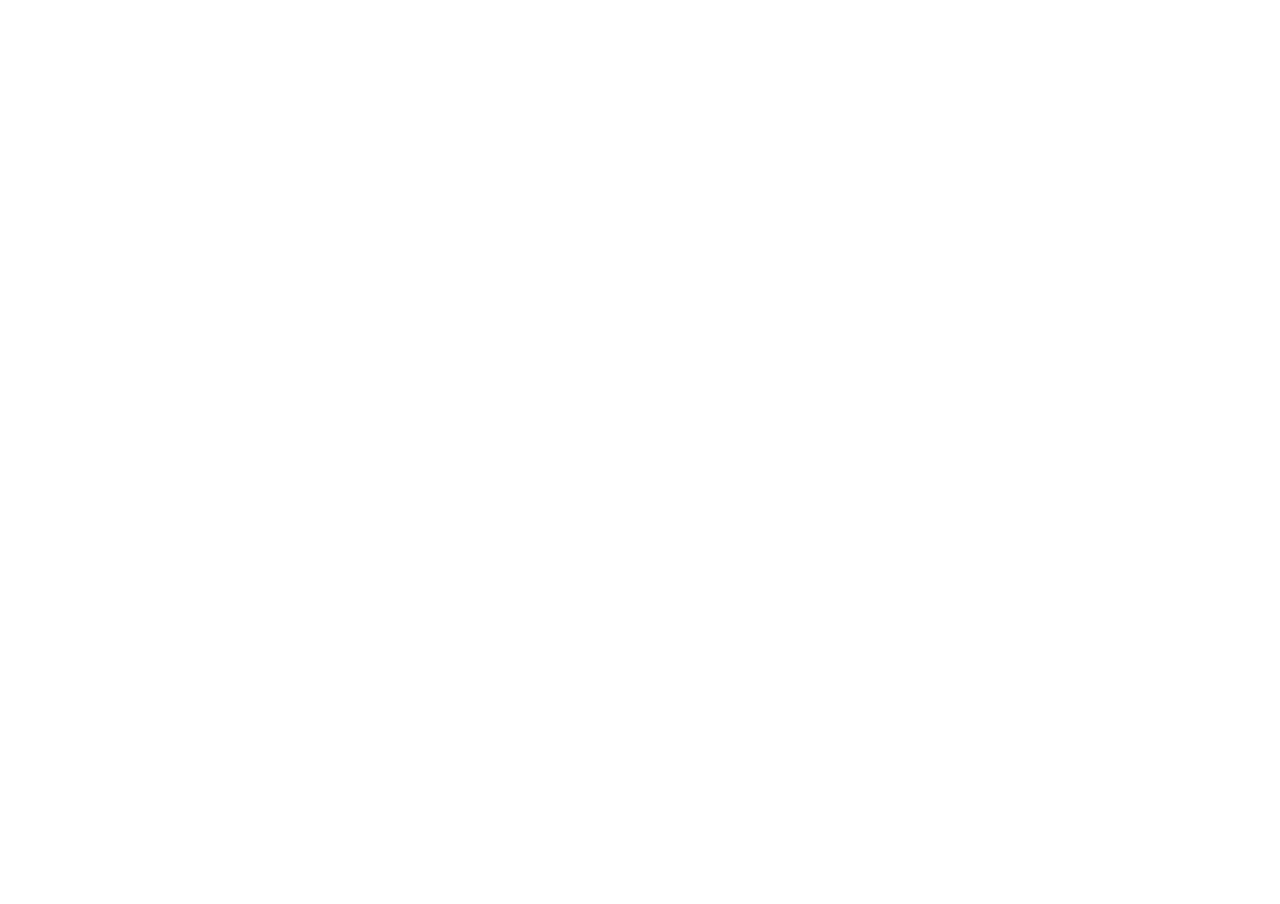
==== ArkaClubApp.html @ b47cac35 "Update ArkaClubApp.html" ====
<!DOCTYPE html>
<html>
<head>
    <title>Arka Readers Club App</title>
    <link rel="manifest" href="manifest.json">
    <meta name="viewport" content="width=device-width, initial-scale=1">
    <style>
        body, html { margin: 0; padding: 0; height: 100%; overflow: hidden; }
        iframe { border: none; width: 100%; height: 100%; }
    </style>
</head>
<body>
    <!--<iframe src="https://script.google.com/macros/s/AKfycbyyBFZZmwp4Enc9Ksw284HRCymaCCLvI5OJPceZqeP2kOAITTD4IyirKmfjwm8NbMTd/exec"></iframe>-->
    <iframe src="https://script.google.com/macros/s/AKfycbygwBqsI-QpepXW4b-zz6bsUOVXiRV9Jhg_FXSBTGQ/dev"></iframe>
<script>
  if ('serviceWorker' in navigator) {
    window.addEventListener('load', () => {
      navigator.serviceWorker.register('./sw.js')
        .then(registration => console.log('Service Worker registered'))
        .catch(err => console.log('Service Worker failed', err));
    });
  }
</script>
</body>
</html>
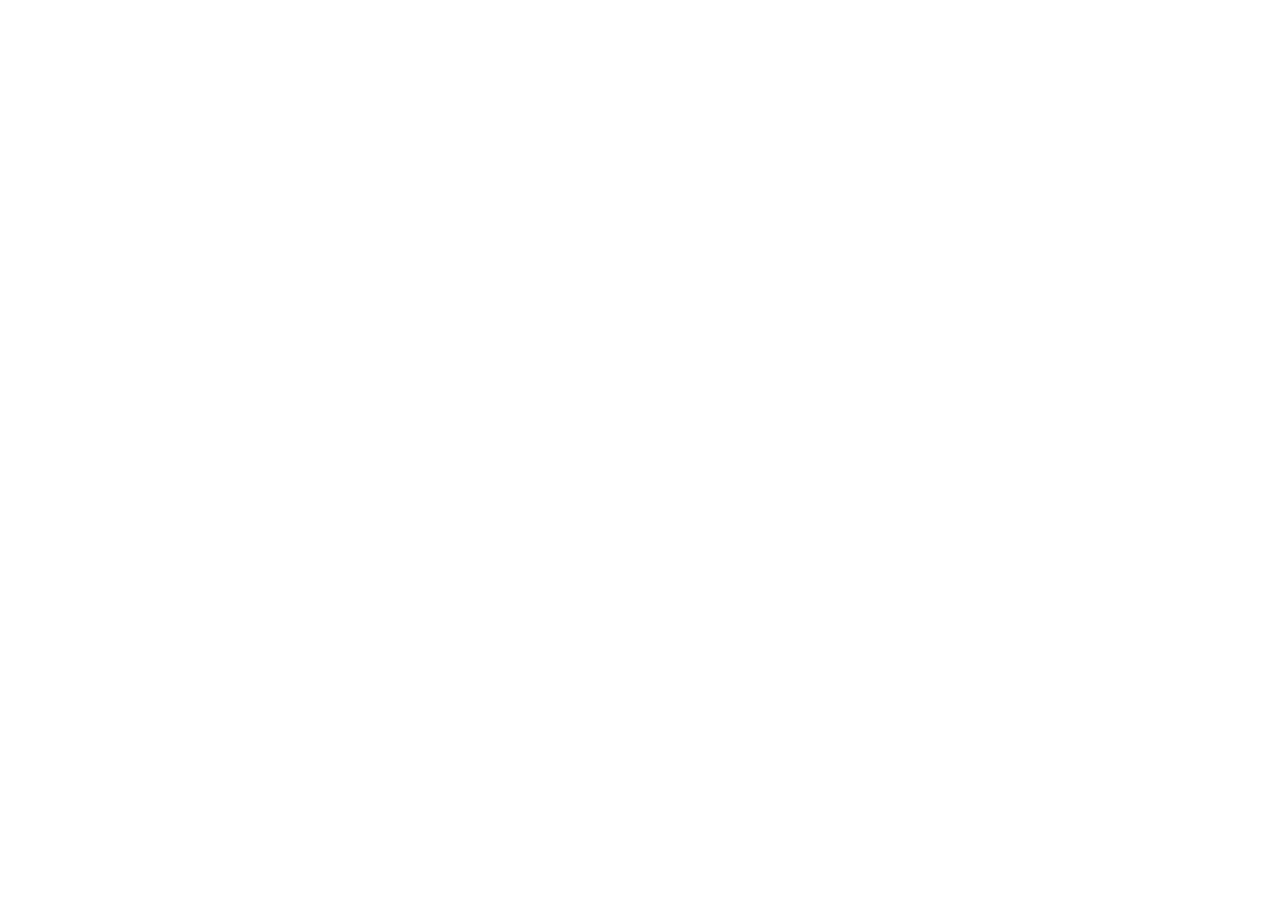
==== commit 54444e58: "Update ArkaClubApp.html" ====
--- a/ArkaClubApp.html
+++ b/ArkaClubApp.html
@@ -11,7 +11,6 @@
 </head>
 <body>
     <!--<iframe src="https://script.google.com/macros/s/AKfycbyyBFZZmwp4Enc9Ksw284HRCymaCCLvI5OJPceZqeP2kOAITTD4IyirKmfjwm8NbMTd/exec"></iframe>-->
-    <iframe src="https://script.google.com/macros/s/AKfycbygwBqsI-QpepXW4b-zz6bsUOVXiRV9Jhg_FXSBTGQ/dev"></iframe>
 <script>
   if ('serviceWorker' in navigator) {
     window.addEventListener('load', () => {
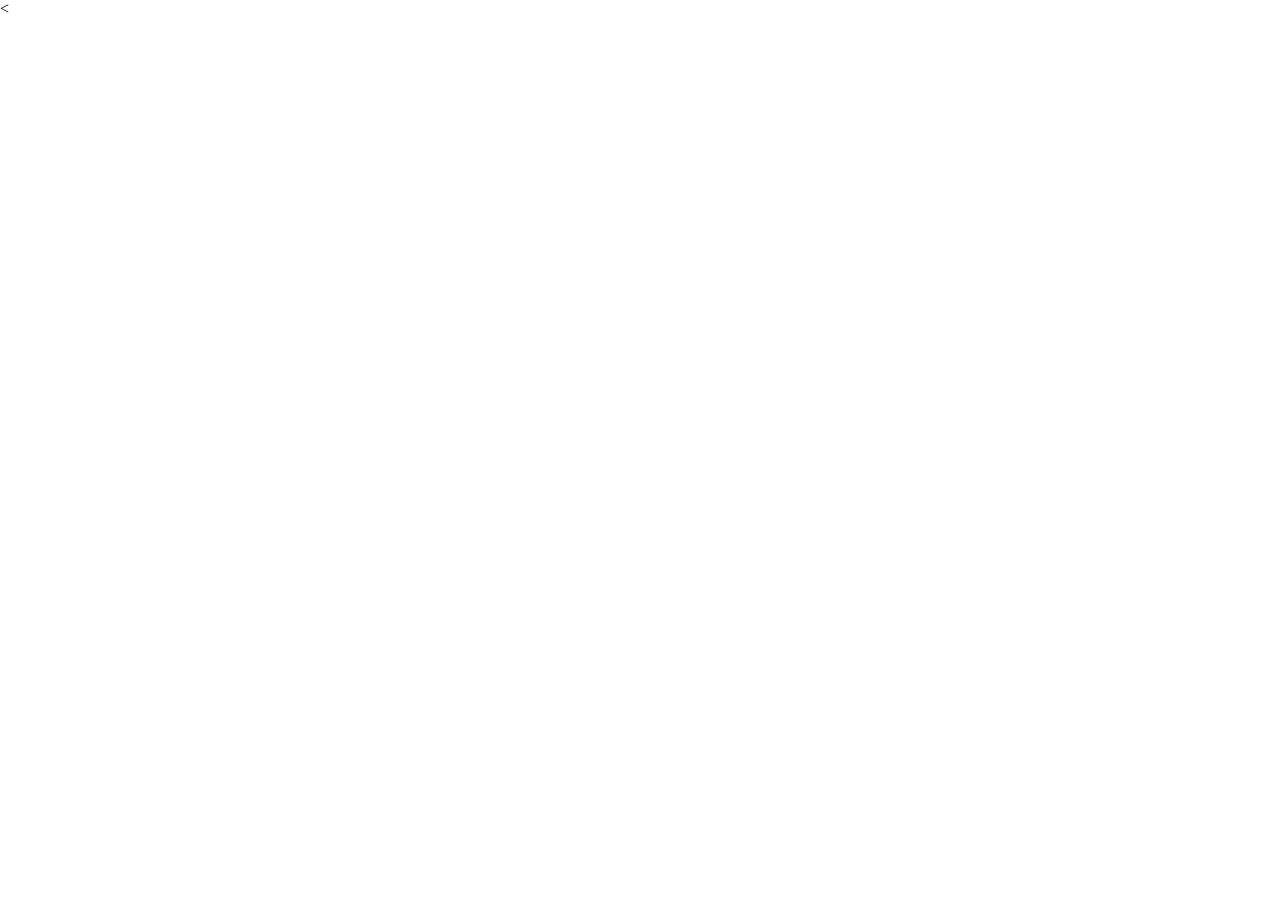
==== commit 9571c979: "Update ArkaClubApp.html" ====
--- a/ArkaClubApp.html
+++ b/ArkaClubApp.html
@@ -10,7 +10,7 @@
     </style>
 </head>
 <body>
-    <!--<iframe src="https://script.google.com/macros/s/AKfycbyyBFZZmwp4Enc9Ksw284HRCymaCCLvI5OJPceZqeP2kOAITTD4IyirKmfjwm8NbMTd/exec"></iframe>-->
+    <<iframe src="https://script.google.com/macros/s/AKfycbyyBFZZmwp4Enc9Ksw284HRCymaCCLvI5OJPceZqeP2kOAITTD4IyirKmfjwm8NbMTd/exec"></iframe>
 <script>
   if ('serviceWorker' in navigator) {
     window.addEventListener('load', () => {
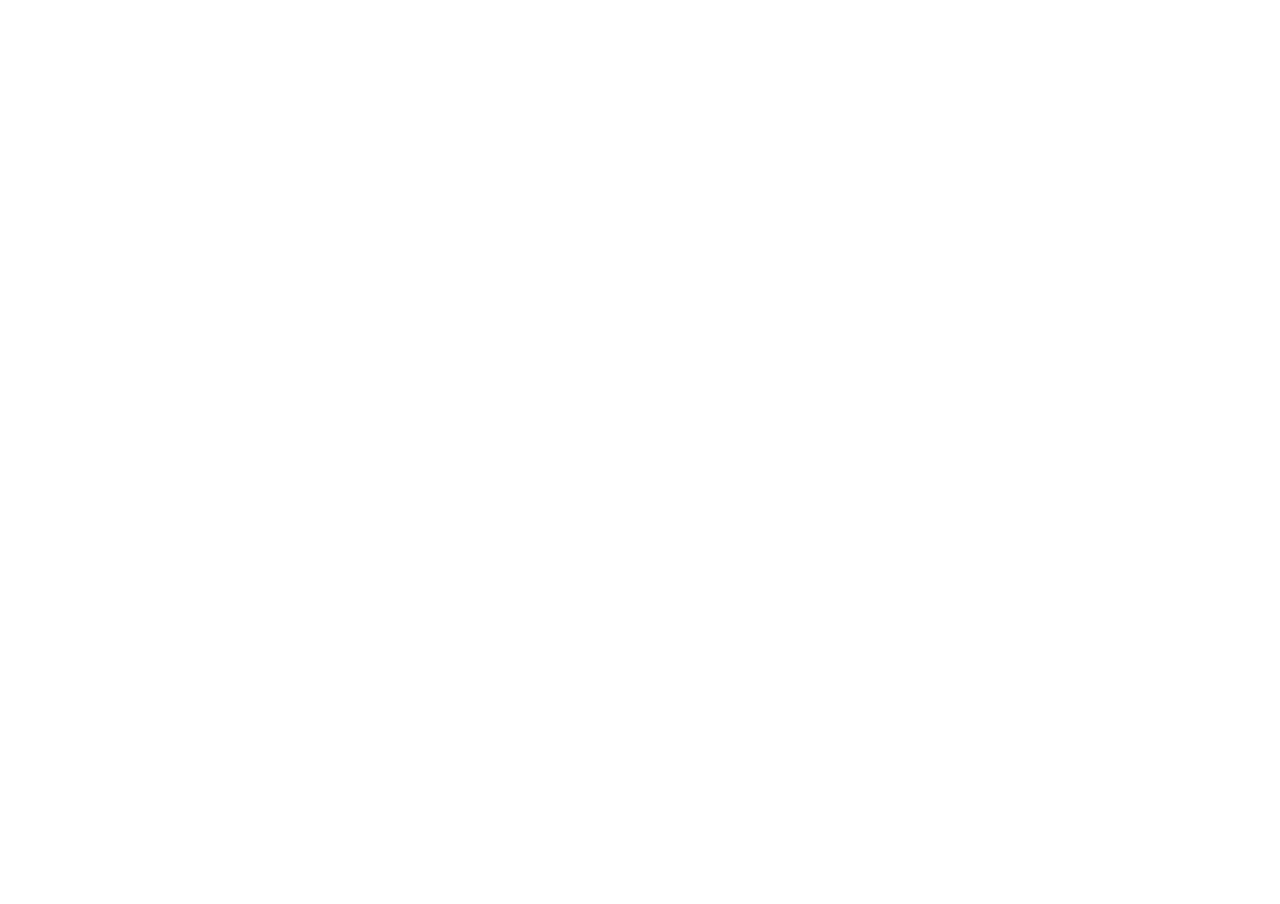
==== commit db4640a1: "Update ArkaClubApp.html" ====
--- a/ArkaClubApp.html
+++ b/ArkaClubApp.html
@@ -10,7 +10,7 @@
     </style>
 </head>
 <body>
-    <<iframe src="https://script.google.com/macros/s/AKfycbyyBFZZmwp4Enc9Ksw284HRCymaCCLvI5OJPceZqeP2kOAITTD4IyirKmfjwm8NbMTd/exec"></iframe>
+    <iframe src="https://script.google.com/macros/s/AKfycbyyBFZZmwp4Enc9Ksw284HRCymaCCLvI5OJPceZqeP2kOAITTD4IyirKmfjwm8NbMTd/exec"></iframe>
 <script>
   if ('serviceWorker' in navigator) {
     window.addEventListener('load', () => {
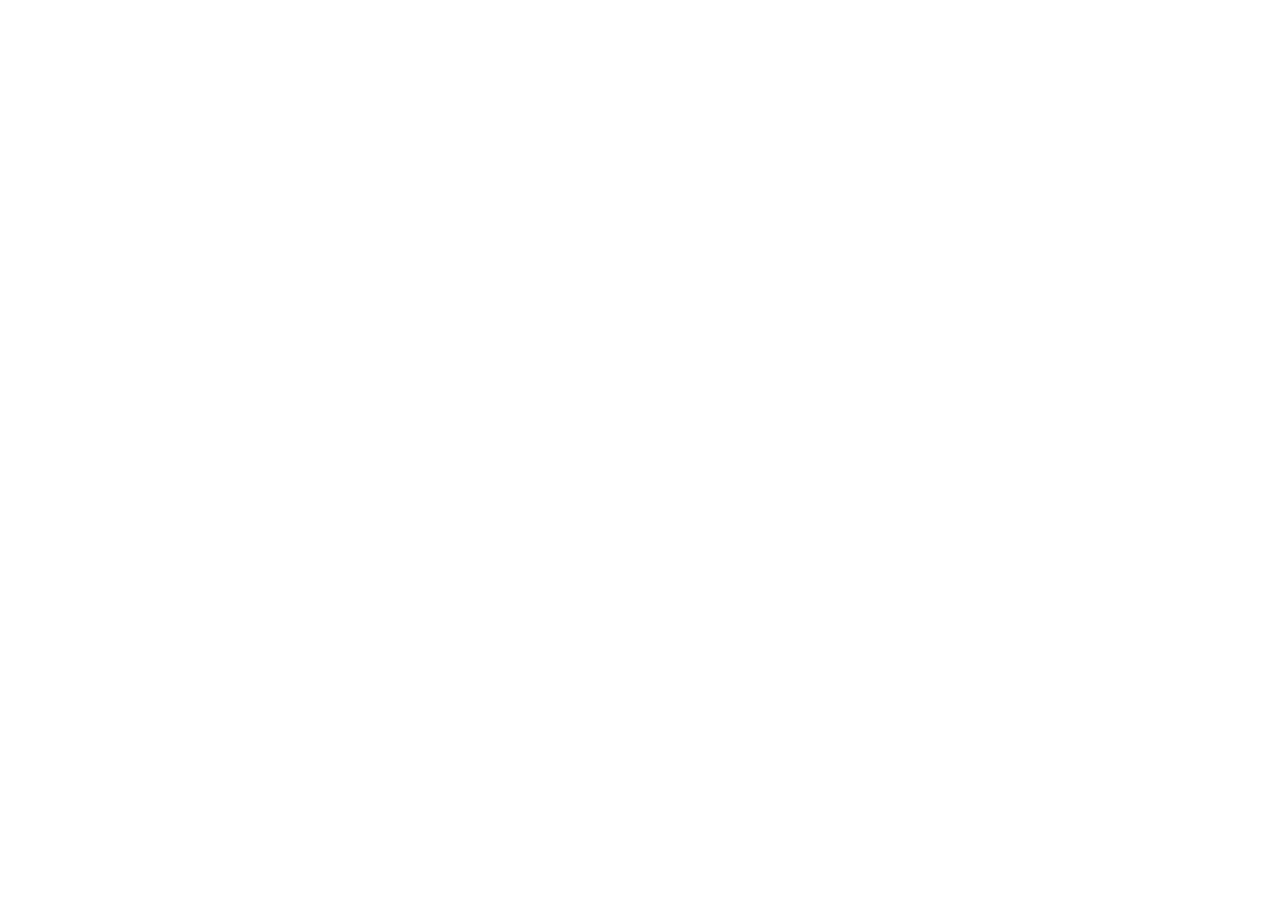
==== commit ca563c69: "Refactor HTML to redirect and display loading message Updated the HTML structure to redirect instead" ====
--- a/ArkaClubApp.html
+++ b/ArkaClubApp.html
@@ -4,21 +4,31 @@
     <title>Arka Readers Club App</title>
     <link rel="manifest" href="manifest.json">
     <meta name="viewport" content="width=device-width, initial-scale=1">
-    <style>
-        body, html { margin: 0; padding: 0; height: 100%; overflow: hidden; }
-        iframe { border: none; width: 100%; height: 100%; }
-    </style>
+    
+    <meta http-equiv="refresh" content="0; url=https://script.google.com/macros/s/AKfycbyyBFZZmwp4Enc9Ksw284HRCymaCCLvI5OJPceZqeP2kOAITTD4IyirKmfjwm8NbMTd/exec">
+
+    <script>
+      // 1. Register your PWA Service Worker so it installs properly
+      if ('serviceWorker' in navigator) {
+        window.addEventListener('load', () => {
+          navigator.serviceWorker.register('./sw.js')
+            .then(registration => console.log('Service Worker registered'))
+            .catch(err => console.log('Service Worker failed', err));
+        });
+      }
+
+      // 2. Forward any incoming URL parameters (like ?page=admin or ?eid=123) 
+      // so your doGet(e) function still reads them perfectly.
+      const currentParams = window.location.search;
+      const targetUrl = "https://script.google.com/macros/s/AKfycbyyBFZZmwp4Enc9Ksw284HRCymaCCLvI5OJPceZqeP2kOAITTD4IyirKmfjwm8NbMTd/exec" + currentParams;
+
+      // 3. Redirect the top-level window instead of using an iframe
+      window.location.replace(targetUrl);
+    </script>
 </head>
 <body>
-    <iframe src="https://script.google.com/macros/s/AKfycbyyBFZZmwp4Enc9Ksw284HRCymaCCLvI5OJPceZqeP2kOAITTD4IyirKmfjwm8NbMTd/exec"></iframe>
-<script>
-  if ('serviceWorker' in navigator) {
-    window.addEventListener('load', () => {
-      navigator.serviceWorker.register('./sw.js')
-        .then(registration => console.log('Service Worker registered'))
-        .catch(err => console.log('Service Worker failed', err));
-    });
-  }
-</script>
+    <div style="font-family: sans-serif; text-align: center; margin-top: 20%;">
+        <p>Loading Arka Readers Club...</p>
+    </div>
 </body>
 </html>
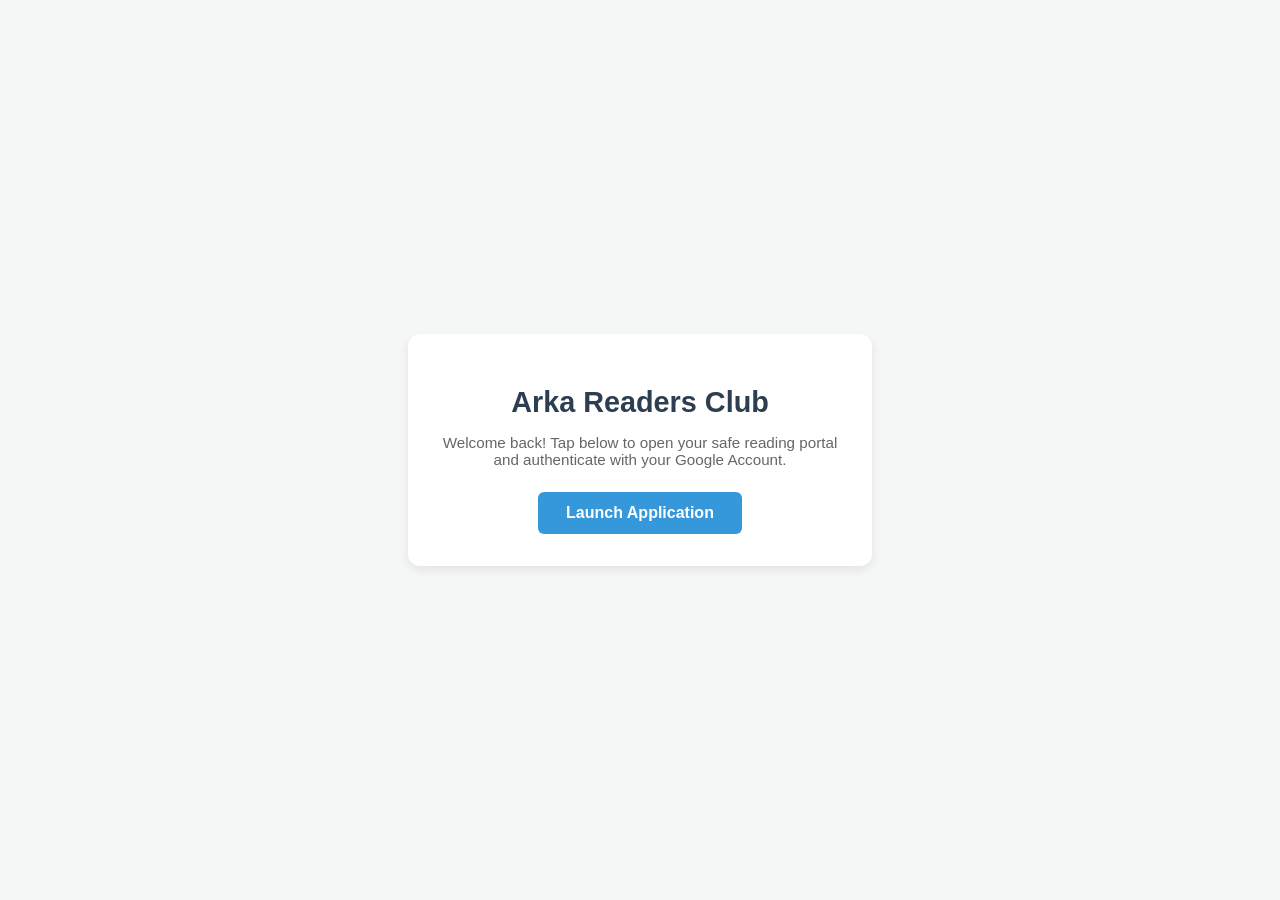
==== commit 61e96ba7: "Update ArkaClubApp.html" ====
--- a/ArkaClubApp.html
+++ b/ArkaClubApp.html
@@ -4,31 +4,31 @@
     <title>Arka Readers Club App</title>
     <link rel="manifest" href="manifest.json">
     <meta name="viewport" content="width=device-width, initial-scale=1">
-    
-    <meta http-equiv="refresh" content="0; url=https://script.google.com/macros/s/AKfycbyyBFZZmwp4Enc9Ksw284HRCymaCCLvI5OJPceZqeP2kOAITTD4IyirKmfjwm8NbMTd/exec">
+    <style>
+        body { font-family: sans-serif; display: flex; align-items: center; justify-content: center; min-height: 100vh; margin: 0; background: #f4f7f6; color: #333; text-align: center;}
+        .launch-card { background: white; padding: 32px; border-radius: 12px; box-shadow: 0 4px 10px rgba(0,0,0,0.08); max-width: 400px; width: 90%; }
+        h1 { color: #2c3e50; font-size: 1.8rem; margin-bottom: 8px; }
+        p { color: #666; font-size: 0.95rem; margin-bottom: 24px; }
+        .btn { display: inline-block; background: #3498db; color: white; text-decoration: none; padding: 12px 28px; border-radius: 6px; font-weight: bold; font-size: 1rem; border: none; cursor: pointer; }
+    </style>
+</head>
+<body>
+
+    <div class="launch-card">
+        <h1>Arka Readers Club</h1>
+        <p>Welcome back! Tap below to open your safe reading portal and authenticate with your Google Account.</p>
+        
+        <a href="https://script.google.com/macros/s/AKfycbyyBFZZmwp4Enc9Ksw284HRCymaCCLvI5OJPceZqeP2kOAITTD4IyirKmfjwm8NbMTd/exec" target="_top" class="btn">
+           Launch Application
+        </a>
+    </div>
 
     <script>
-      // 1. Register your PWA Service Worker so it installs properly
       if ('serviceWorker' in navigator) {
         window.addEventListener('load', () => {
-          navigator.serviceWorker.register('./sw.js')
-            .then(registration => console.log('Service Worker registered'))
-            .catch(err => console.log('Service Worker failed', err));
+          navigator.serviceWorker.register('./sw.js');
         });
       }
-
-      // 2. Forward any incoming URL parameters (like ?page=admin or ?eid=123) 
-      // so your doGet(e) function still reads them perfectly.
-      const currentParams = window.location.search;
-      const targetUrl = "https://script.google.com/macros/s/AKfycbyyBFZZmwp4Enc9Ksw284HRCymaCCLvI5OJPceZqeP2kOAITTD4IyirKmfjwm8NbMTd/exec" + currentParams;
-
-      // 3. Redirect the top-level window instead of using an iframe
-      window.location.replace(targetUrl);
     </script>
-</head>
-<body>
-    <div style="font-family: sans-serif; text-align: center; margin-top: 20%;">
-        <p>Loading Arka Readers Club...</p>
-    </div>
 </body>
 </html>
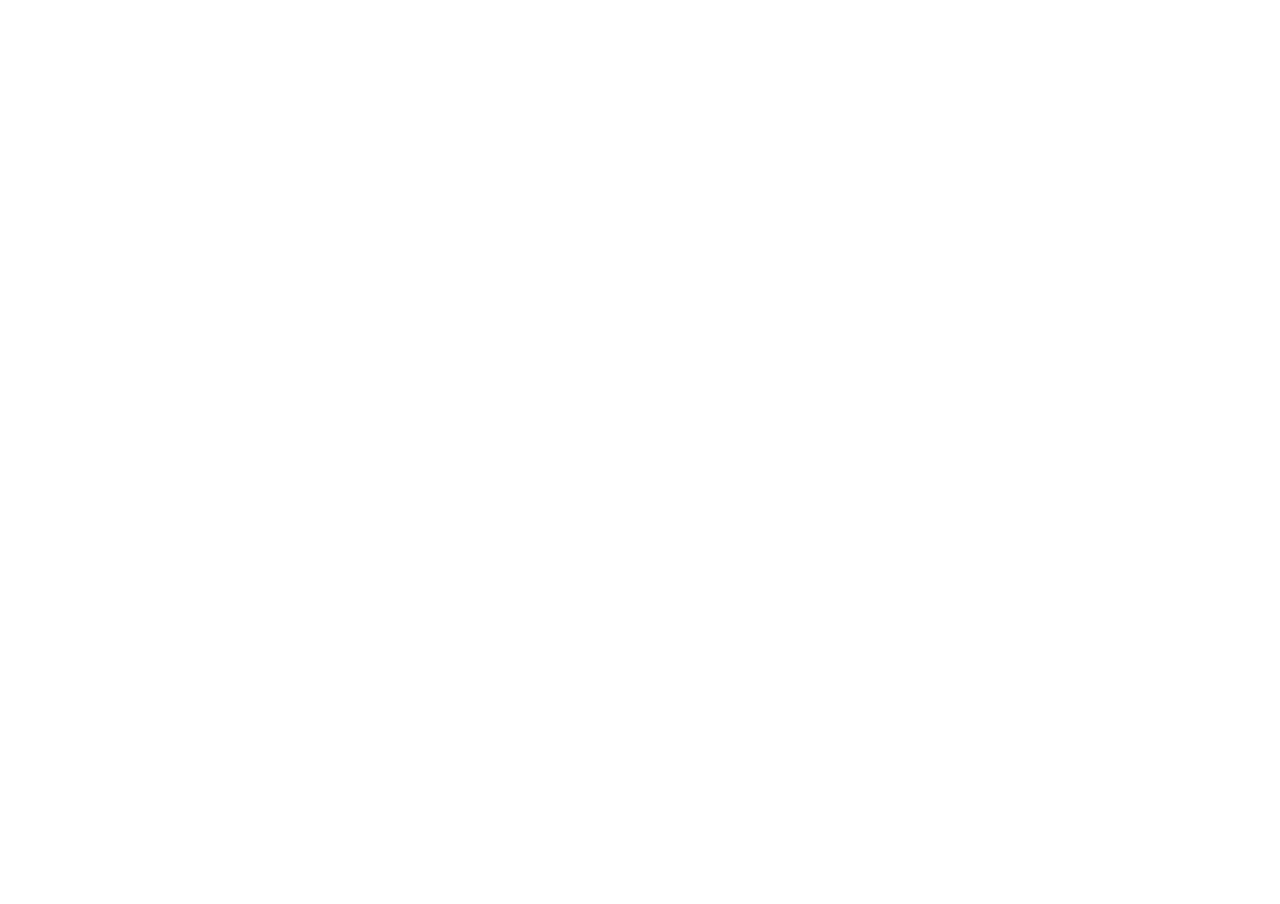
==== commit 4b8d666b: "Update ArkaClubApp.html" ====
--- a/ArkaClubApp.html
+++ b/ArkaClubApp.html
@@ -5,30 +5,20 @@
     <link rel="manifest" href="manifest.json">
     <meta name="viewport" content="width=device-width, initial-scale=1">
     <style>
-        body { font-family: sans-serif; display: flex; align-items: center; justify-content: center; min-height: 100vh; margin: 0; background: #f4f7f6; color: #333; text-align: center;}
-        .launch-card { background: white; padding: 32px; border-radius: 12px; box-shadow: 0 4px 10px rgba(0,0,0,0.08); max-width: 400px; width: 90%; }
-        h1 { color: #2c3e50; font-size: 1.8rem; margin-bottom: 8px; }
-        p { color: #666; font-size: 0.95rem; margin-bottom: 24px; }
-        .btn { display: inline-block; background: #3498db; color: white; text-decoration: none; padding: 12px 28px; border-radius: 6px; font-weight: bold; font-size: 1rem; border: none; cursor: pointer; }
+        body, html { margin: 0; padding: 0; height: 100%; overflow: hidden; }
+        iframe { border: none; width: 100%; height: 100%; }
     </style>
 </head>
 <body>
-
-    <div class="launch-card">
-        <h1>Arka Readers Club</h1>
-        <p>Welcome back! Tap below to open your safe reading portal and authenticate with your Google Account.</p>
-        
-        <a href="https://script.google.com/macros/s/AKfycbyyBFZZmwp4Enc9Ksw284HRCymaCCLvI5OJPceZqeP2kOAITTD4IyirKmfjwm8NbMTd/exec" target="_top" class="btn">
-           Launch Application
-        </a>
-    </div>
-
-    <script>
-      if ('serviceWorker' in navigator) {
-        window.addEventListener('load', () => {
-          navigator.serviceWorker.register('./sw.js');
-        });
-      }
-    </script>
+    <iframe src="https://script.google.com/macros/s/AKfycbyyBFZZmwp4Enc9Ksw284HRCymaCCLvI5OJPceZqeP2kOAITTD4IyirKmfjwm8NbMTd/exec"></iframe>
+<script>
+  if ('serviceWorker' in navigator) {
+    window.addEventListener('load', () => {
+      navigator.serviceWorker.register('./sw.js')
+        .then(registration => console.log('Service Worker registered'))
+        .catch(err => console.log('Service Worker failed', err));
+    });
+  }
+</script>
 </body>
 </html>
